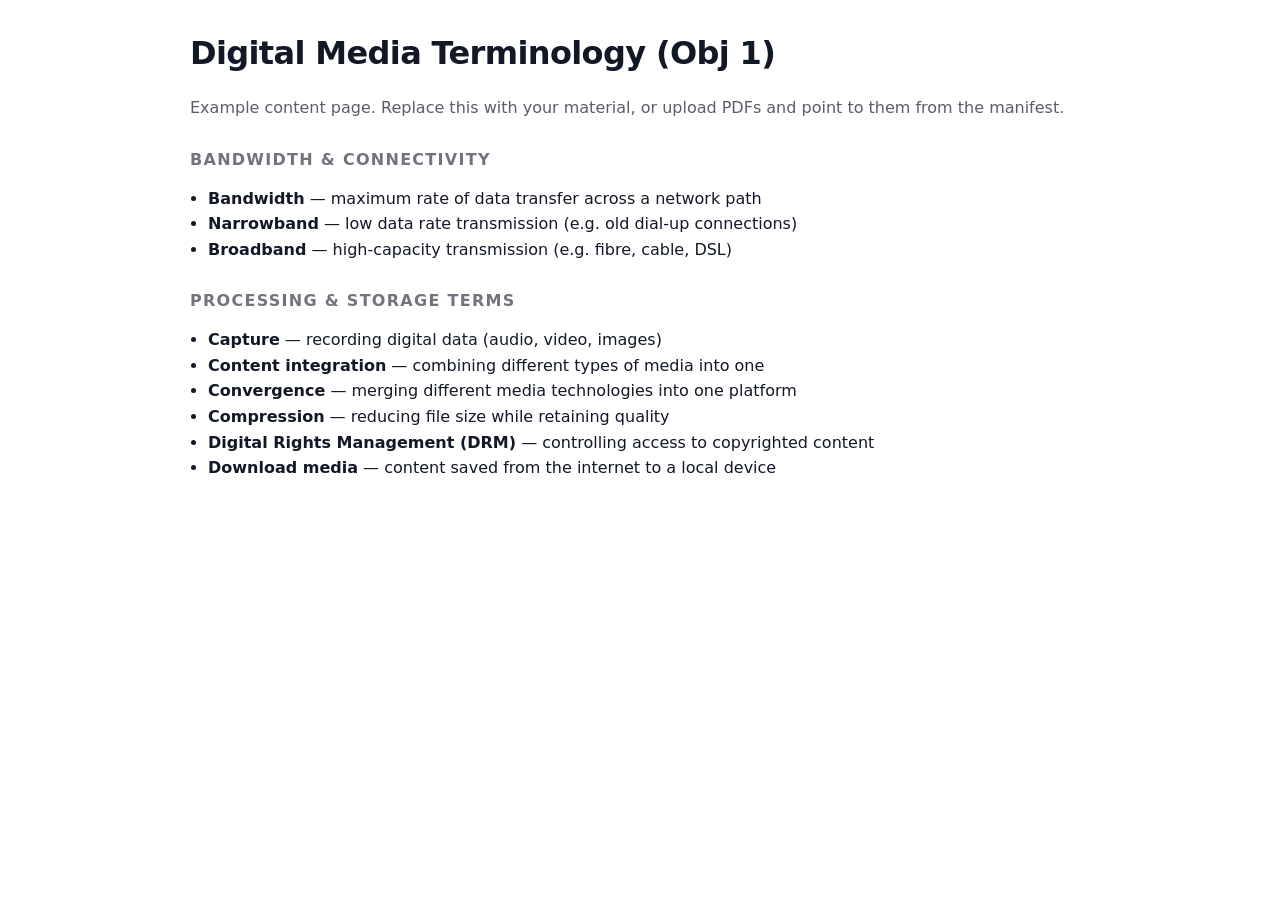
==== EDUPLATFORM/content/pages/obj-1-terminology.html @ 80efb485 "Add files via upload" ====
<!doctype html>
<html lang="en">
  <head>
    <meta charset="UTF-8" />
    <meta name="viewport" content="width=device-width, initial-scale=1.0" />
    <title>Digital Media Terminology (Obj 1)</title>
    <style>
      body {
        margin: 0;
        font-family: ui-sans-serif, system-ui, -apple-system, Segoe UI, Roboto,
          Helvetica, Arial;
        line-height: 1.6;
        color: #121826;
        background: #ffffff;
      }
      main {
        width: min(900px, calc(100% - 32px));
        margin: 0 auto;
        padding: 28px 0 60px;
      }
      h1 {
        margin: 0 0 8px;
        letter-spacing: -0.02em;
      }
      .muted {
        color: rgba(18, 24, 38, 0.7);
      }
      h2 {
        margin-top: 26px;
        font-size: 16px;
        text-transform: uppercase;
        letter-spacing: 0.08em;
        color: rgba(18, 24, 38, 0.6);
      }
      ul {
        margin: 10px 0 0;
        padding-left: 18px;
      }
    </style>
  </head>
  <body>
    <main>
      <h1>Digital Media Terminology (Obj 1)</h1>
      <p class="muted">
        Example content page. Replace this with your material, or upload PDFs and
        point to them from the manifest.
      </p>

      <h2>Bandwidth &amp; Connectivity</h2>
      <ul>
        <li><strong>Bandwidth</strong> — maximum rate of data transfer across a network path</li>
        <li><strong>Narrowband</strong> — low data rate transmission (e.g. old dial-up connections)</li>
        <li><strong>Broadband</strong> — high-capacity transmission (e.g. fibre, cable, DSL)</li>
      </ul>

      <h2>Processing &amp; Storage Terms</h2>
      <ul>
        <li><strong>Capture</strong> — recording digital data (audio, video, images)</li>
        <li><strong>Content integration</strong> — combining different types of media into one</li>
        <li><strong>Convergence</strong> — merging different media technologies into one platform</li>
        <li><strong>Compression</strong> — reducing file size while retaining quality</li>
        <li><strong>Digital Rights Management (DRM)</strong> — controlling access to copyrighted content</li>
        <li><strong>Download media</strong> — content saved from the internet to a local device</li>
      </ul>
    </main>
  </body>
</html>
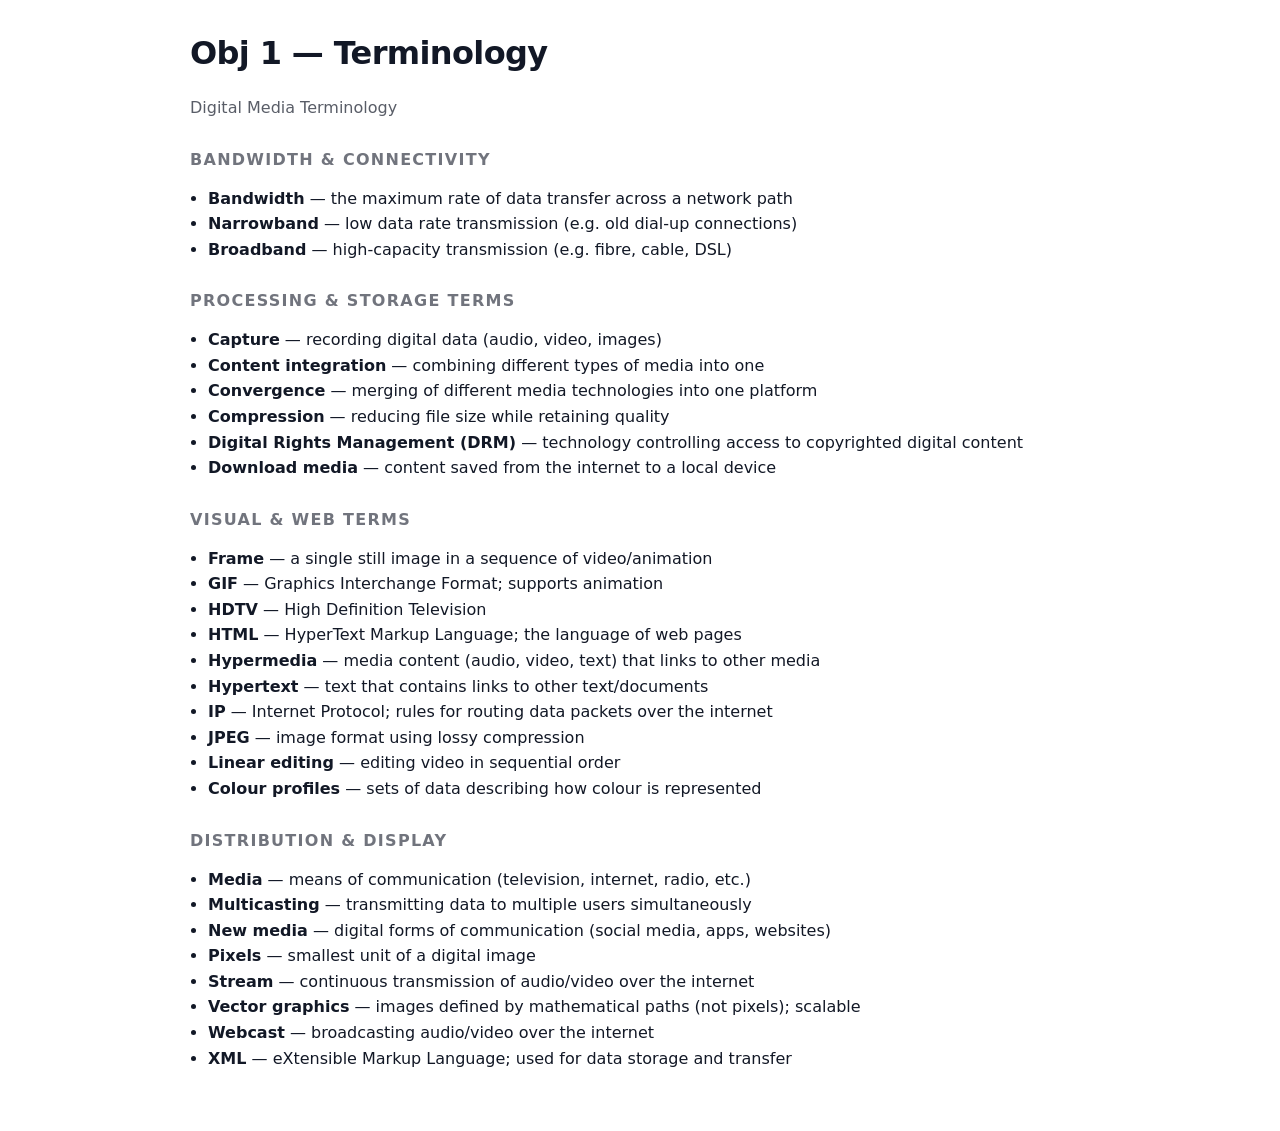
==== commit bfc51a66: "Add files via upload" ====
--- a/EDUPLATFORM/content/pages/obj-1-terminology.html
+++ b/EDUPLATFORM/content/pages/obj-1-terminology.html
@@ -40,15 +40,12 @@
   </head>
   <body>
     <main>
-      <h1>Digital Media Terminology (Obj 1)</h1>
-      <p class="muted">
-        Example content page. Replace this with your material, or upload PDFs and
-        point to them from the manifest.
-      </p>
+      <h1>Obj 1 — Terminology</h1>
+      <p class="muted">Digital Media Terminology</p>
 
       <h2>Bandwidth &amp; Connectivity</h2>
       <ul>
-        <li><strong>Bandwidth</strong> — maximum rate of data transfer across a network path</li>
+        <li><strong>Bandwidth</strong> — the maximum rate of data transfer across a network path</li>
         <li><strong>Narrowband</strong> — low data rate transmission (e.g. old dial-up connections)</li>
         <li><strong>Broadband</strong> — high-capacity transmission (e.g. fibre, cable, DSL)</li>
       </ul>
@@ -57,10 +54,36 @@
       <ul>
         <li><strong>Capture</strong> — recording digital data (audio, video, images)</li>
         <li><strong>Content integration</strong> — combining different types of media into one</li>
-        <li><strong>Convergence</strong> — merging different media technologies into one platform</li>
+        <li><strong>Convergence</strong> — merging of different media technologies into one platform</li>
         <li><strong>Compression</strong> — reducing file size while retaining quality</li>
-        <li><strong>Digital Rights Management (DRM)</strong> — controlling access to copyrighted content</li>
+        <li><strong>Digital Rights Management (DRM)</strong> — technology controlling access to copyrighted digital content</li>
         <li><strong>Download media</strong> — content saved from the internet to a local device</li>
+      </ul>
+
+      <h2>Visual &amp; Web Terms</h2>
+      <ul>
+        <li><strong>Frame</strong> — a single still image in a sequence of video/animation</li>
+        <li><strong>GIF</strong> — Graphics Interchange Format; supports animation</li>
+        <li><strong>HDTV</strong> — High Definition Television</li>
+        <li><strong>HTML</strong> — HyperText Markup Language; the language of web pages</li>
+        <li><strong>Hypermedia</strong> — media content (audio, video, text) that links to other media</li>
+        <li><strong>Hypertext</strong> — text that contains links to other text/documents</li>
+        <li><strong>IP</strong> — Internet Protocol; rules for routing data packets over the internet</li>
+        <li><strong>JPEG</strong> — image format using lossy compression</li>
+        <li><strong>Linear editing</strong> — editing video in sequential order</li>
+        <li><strong>Colour profiles</strong> — sets of data describing how colour is represented</li>
+      </ul>
+
+      <h2>Distribution &amp; Display</h2>
+      <ul>
+        <li><strong>Media</strong> — means of communication (television, internet, radio, etc.)</li>
+        <li><strong>Multicasting</strong> — transmitting data to multiple users simultaneously</li>
+        <li><strong>New media</strong> — digital forms of communication (social media, apps, websites)</li>
+        <li><strong>Pixels</strong> — smallest unit of a digital image</li>
+        <li><strong>Stream</strong> — continuous transmission of audio/video over the internet</li>
+        <li><strong>Vector graphics</strong> — images defined by mathematical paths (not pixels); scalable</li>
+        <li><strong>Webcast</strong> — broadcasting audio/video over the internet</li>
+        <li><strong>XML</strong> — eXtensible Markup Language; used for data storage and transfer</li>
       </ul>
     </main>
   </body>
